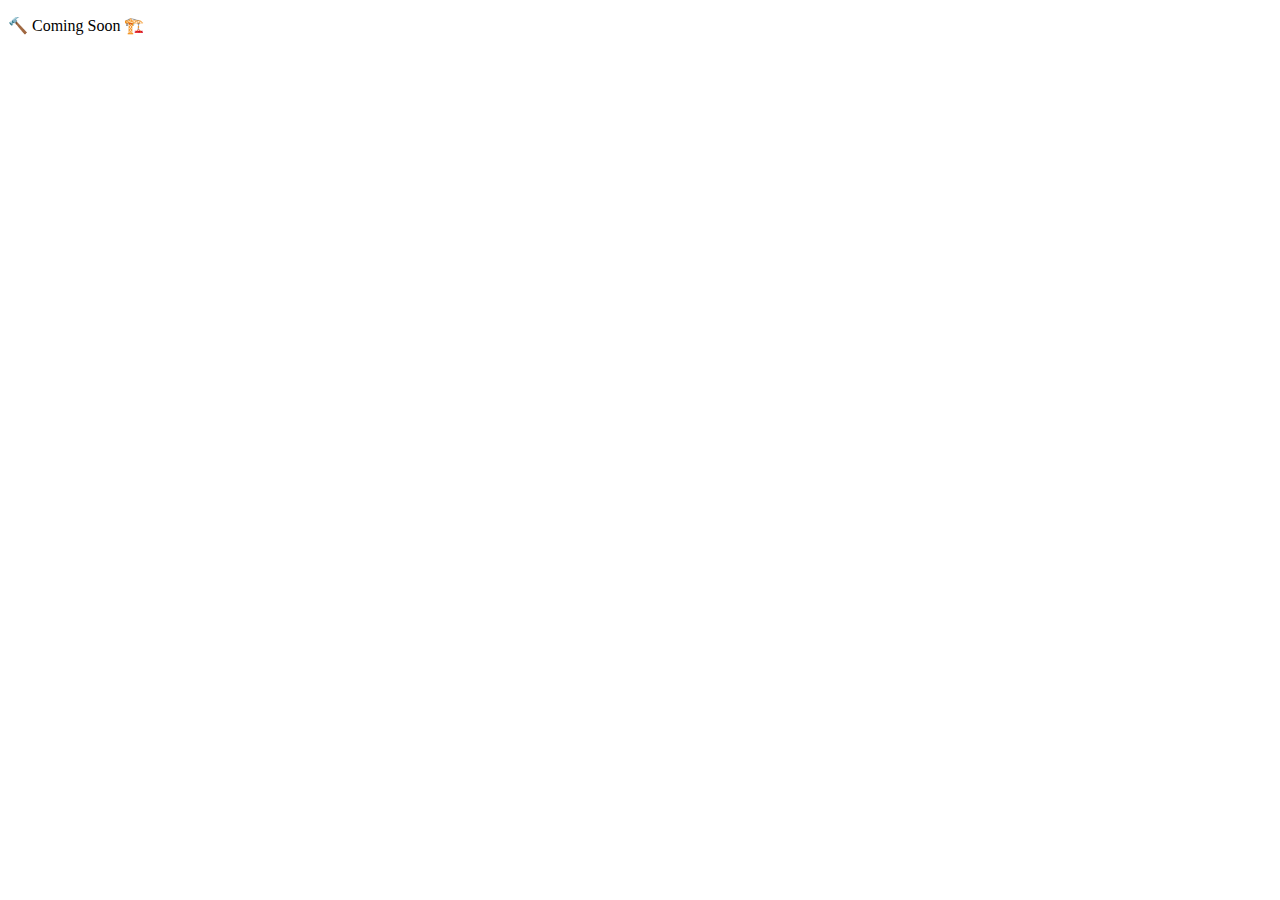
==== src/morello-web/www/index.html @ 5a576395 "Adds minimal holding page" ====
<!DOCTYPE html>
<html lang="en-GB">
    <head>
        <meta charset="utf-8">
        <meta name="description" content="The home of Morello.Markdown">
        <meta name="keywords"    content="markdown, morello">
        <meta name="author"      content="David Rushton">
        <meta name="viewport"    content="width=device-width, initial-scale=1.0">

        <title>Morello Markdown</title>
        <link rel="icon" type="image/x-icon" href="./media/cherry-32.png">
    </head>
    <body>
        <p>
            🔨 Coming Soon 🏗️
        </p>
    </body>
</html>
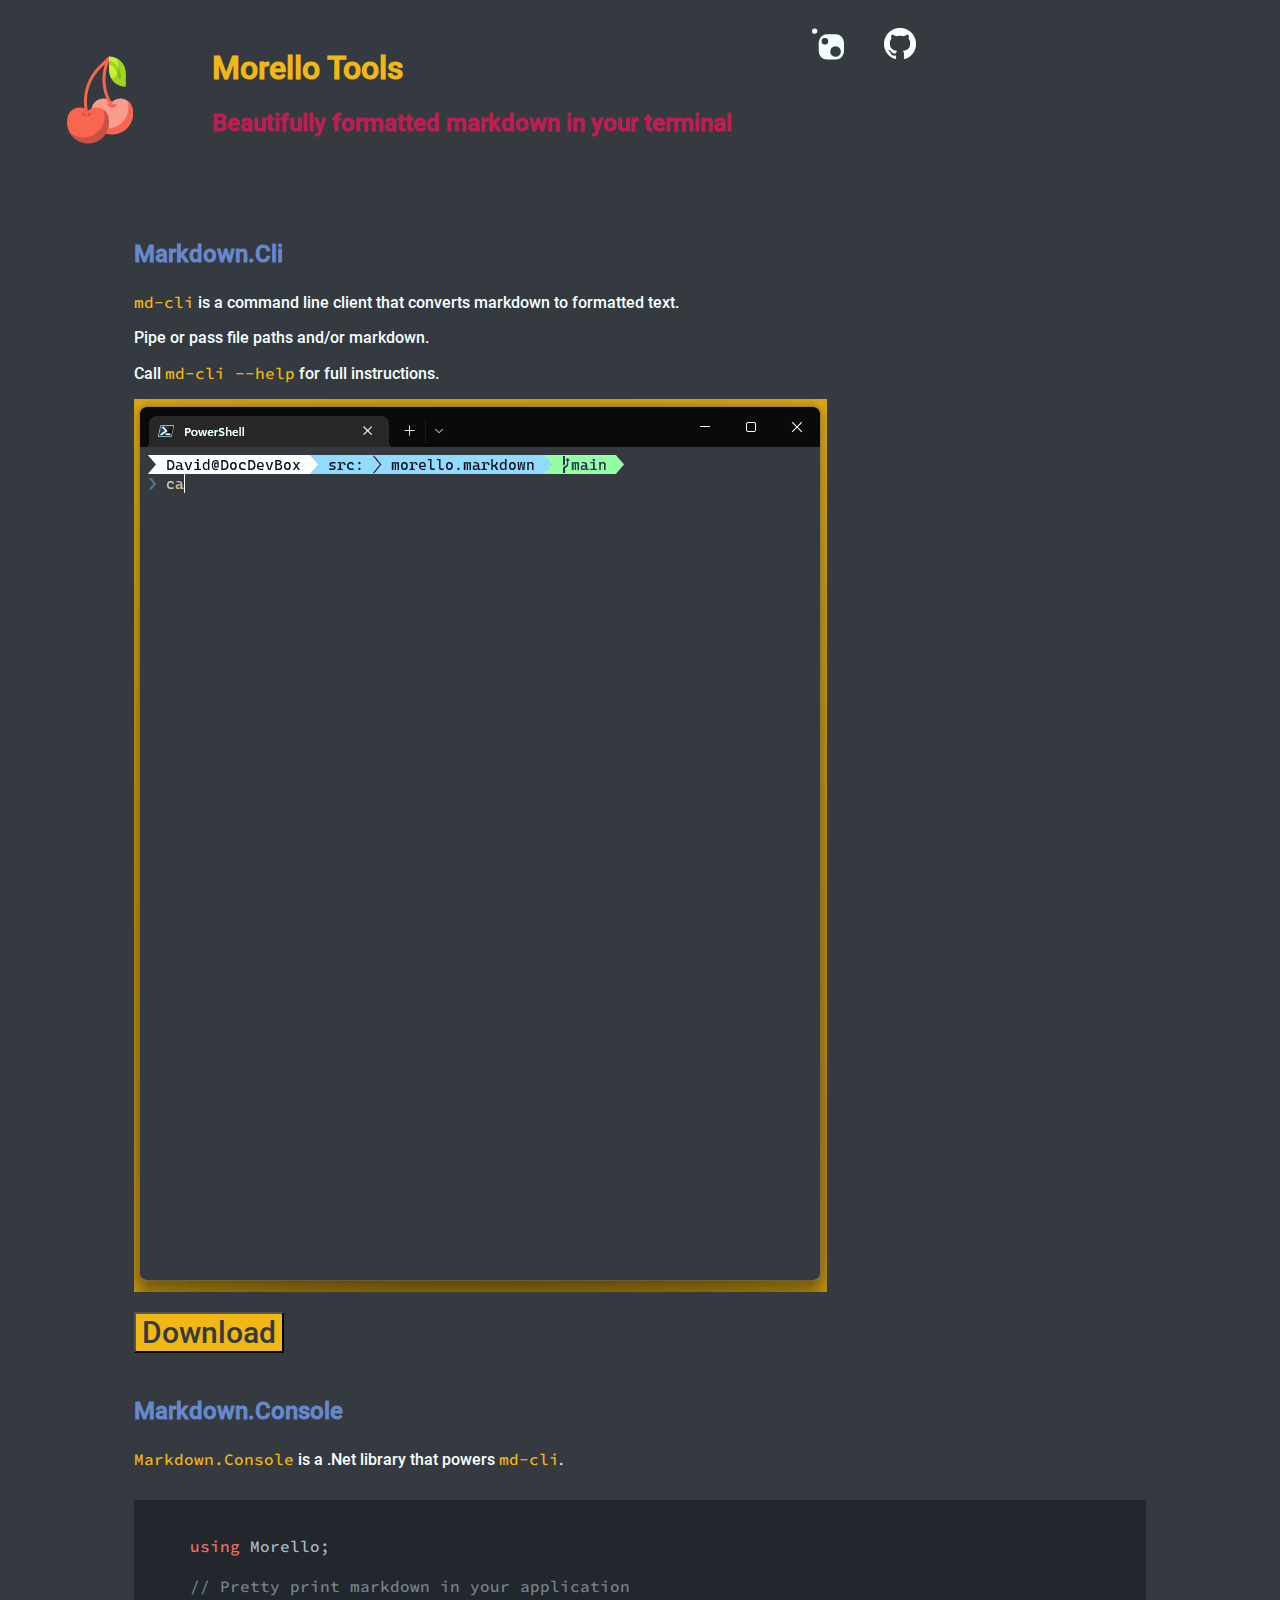
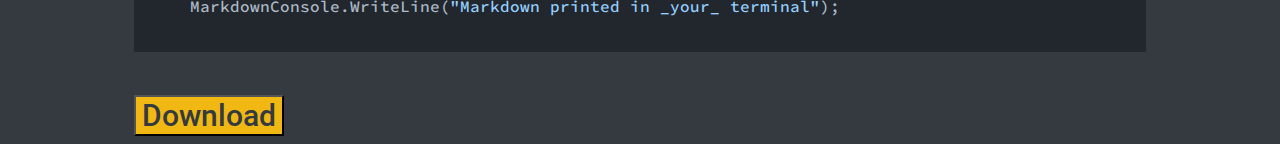
==== commit 58d99768: "Adds new Morello website (#24)" ====
--- a/src/morello-web/www/index.html
+++ b/src/morello-web/www/index.html
@@ -9,10 +9,78 @@
 
         <title>Morello Markdown</title>
         <link rel="icon" type="image/x-icon" href="./media/cherry-32.png">
+        <link rel="stylesheet" href="./style.css">
+
+        <link rel="stylesheet" href="./logic/highlight/styles/github-dark-dimmed.min.css">
+        <script src="./logic/highlight/highlight.min.js"></script>
+        <script>hljs.highlightAll();</script>
     </head>
     <body>
-        <p>
-            🔨 Coming Soon 🏗️
-        </p>
+
+        <div id="header">
+            <div>
+                <img id="morello_icon" src="./media/cherry-96.png" alt="cherry icon">
+            </div>
+            <div>
+                <h1>Morello Tools</h1>
+                <h2>Beautifully formatted markdown in your terminal</h2>
+            </div>
+            <div>
+
+            </div>
+            <div>
+                <a href="https://www.nuget.org/packages/Morello.MarkdownConsole">
+                    <img id="nuget_icon" src="./media/nuget_icon.svg" alt="NuGet icon">
+                </a>
+            </div>
+            <div>
+                <a href="https://github.com/David-Rushton/morello.markdown">
+                    <img src="./media/GitHub-Mark/PNG/GitHub-Mark-Light-32px.png" alt="GitHub icon">
+                </a>
+            </div>
+        </div>
+
+        <div id="blurb">
+            <div>
+                <h3>Markdown.Cli</h3>
+                <p>
+                    <code>md-cli</code> is a command line client that converts markdown to formatted text.
+                </p>
+                <p>
+                    Pipe or pass file paths and/or markdown.
+                </p>
+                <p>
+                    Call <code>md-cli --help</code> for full instructions.
+                </p>
+                <p>
+                    <img src="media/gifs/markdown-cli-example.gif" alt="animated gif demonstrating application">
+                </p>
+                <a href="https://github.com/David-Rushton/morello.markdown/releases">
+                    <button>Download</button>
+                </a>
+            </div>
+
+            <div>
+                <h3>Markdown.Console</h3>
+                <p>
+                    <code>Markdown.Console</code> is a .Net library that powers <code>md-cli</code>.
+                </p>
+                <pre>
+                    <code class="language-csharp">
+    using Morello;
+
+    // Pretty print markdown in your application
+    MarkdownConsole.WriteLine("Markdown printed in _your_ terminal");
+                    </code>
+                </pre>
+                <a href="https://www.nuget.org/packages/Morello.MarkdownConsole">
+                    <button>Download</button>
+                </a>
+            </div>
+        </div>
+
     </body>
 </html>
+
+
+
--- a/src/morello-web/www/style.css
+++ b/src/morello-web/www/style.css
@@ -0,0 +1,82 @@
+@font-face {
+    font-family: Roboto;
+    src: url(./media/fonts/Roboto/Roboto-Medium.ttf);
+}
+
+@font-face {
+    font-family: SourceCodePro;
+    src: url(./media/fonts/Source_Code_Pro/static/SourceCodePro-Medium.ttf);
+}
+
+:root {
+    --colour-snow: #F5FEFD;
+    --colour-mustard: #F1B814;
+    --colour-charcoal: #343a40;
+    --colour-danube: #6688CC;
+    --colour-old-rose: #BD1E51;
+    --colour-violet-red: #7D3780;
+}
+
+body {
+    color: var(--colour-snow);
+    background-color: var(--colour-charcoal);
+    font-family: Roboto;
+}
+
+h1 {
+    color: var(--colour-mustard);
+}
+
+h2 {
+    color: var(--colour-old-rose);
+}
+
+h3 {
+    padding-top: 20px;
+    font-size: 24px;
+    color: var(--colour-danube);
+}
+
+code {
+    font-family: SourceCodePro;
+    color: var(--colour-mustard);
+}
+
+button {
+    font-family: Roboto;
+    color: var(--colour-charcoal);
+    background-color: var(--colour-mustard);
+    font-size: 30px;
+    cursor: pointer;
+    transition-duration: 0.4s;
+}
+
+button:hover {
+    background-color: var(--colour-old-rose);
+}
+
+#header {
+    display: flex;
+    flex-direction: row;
+}
+
+#header > div {
+    margin: 10px;
+    padding: 10px;
+}
+
+#morello_icon {
+    padding: 12px;
+    margin: 12px;
+}
+
+#nuget_icon {
+    filter: invert(91%) sepia(27%) saturate(229%) hue-rotate(74deg) brightness(112%) contrast(108%);
+    height: 32px;
+    width: 32px;
+}
+
+#blurb {
+    color: var(--colour-snow);
+    padding: 0% 10% 0% 10%
+}
--- a/src/morello-web/www/logic/highlight/styles/github-dark-dimmed.min.css
+++ b/src/morello-web/www/logic/highlight/styles/github-dark-dimmed.min.css
@@ -0,0 +1,9 @@
+pre code.hljs{display:block;overflow-x:auto;padding:1em}code.hljs{padding:3px 5px}/*!
+  Theme: GitHub Dark Dimmed
+  Description: Dark dimmed theme as seen on github.com
+  Author: github.com
+  Maintainer: @Hirse
+  Updated: 2021-05-15
+
+  Colors taken from GitHub's CSS
+*/.hljs{color:#adbac7;background:#22272e}.hljs-doctag,.hljs-keyword,.hljs-meta .hljs-keyword,.hljs-template-tag,.hljs-template-variable,.hljs-type,.hljs-variable.language_{color:#f47067}.hljs-title,.hljs-title.class_,.hljs-title.class_.inherited__,.hljs-title.function_{color:#dcbdfb}.hljs-attr,.hljs-attribute,.hljs-literal,.hljs-meta,.hljs-number,.hljs-operator,.hljs-selector-attr,.hljs-selector-class,.hljs-selector-id,.hljs-variable{color:#6cb6ff}.hljs-meta .hljs-string,.hljs-regexp,.hljs-string{color:#96d0ff}.hljs-built_in,.hljs-symbol{color:#f69d50}.hljs-code,.hljs-comment,.hljs-formula{color:#768390}.hljs-name,.hljs-quote,.hljs-selector-pseudo,.hljs-selector-tag{color:#8ddb8c}.hljs-subst{color:#adbac7}.hljs-section{color:#316dca;font-weight:700}.hljs-bullet{color:#eac55f}.hljs-emphasis{color:#adbac7;font-style:italic}.hljs-strong{color:#adbac7;font-weight:700}.hljs-addition{color:#b4f1b4;background-color:#1b4721}.hljs-deletion{color:#ffd8d3;background-color:#78191b}